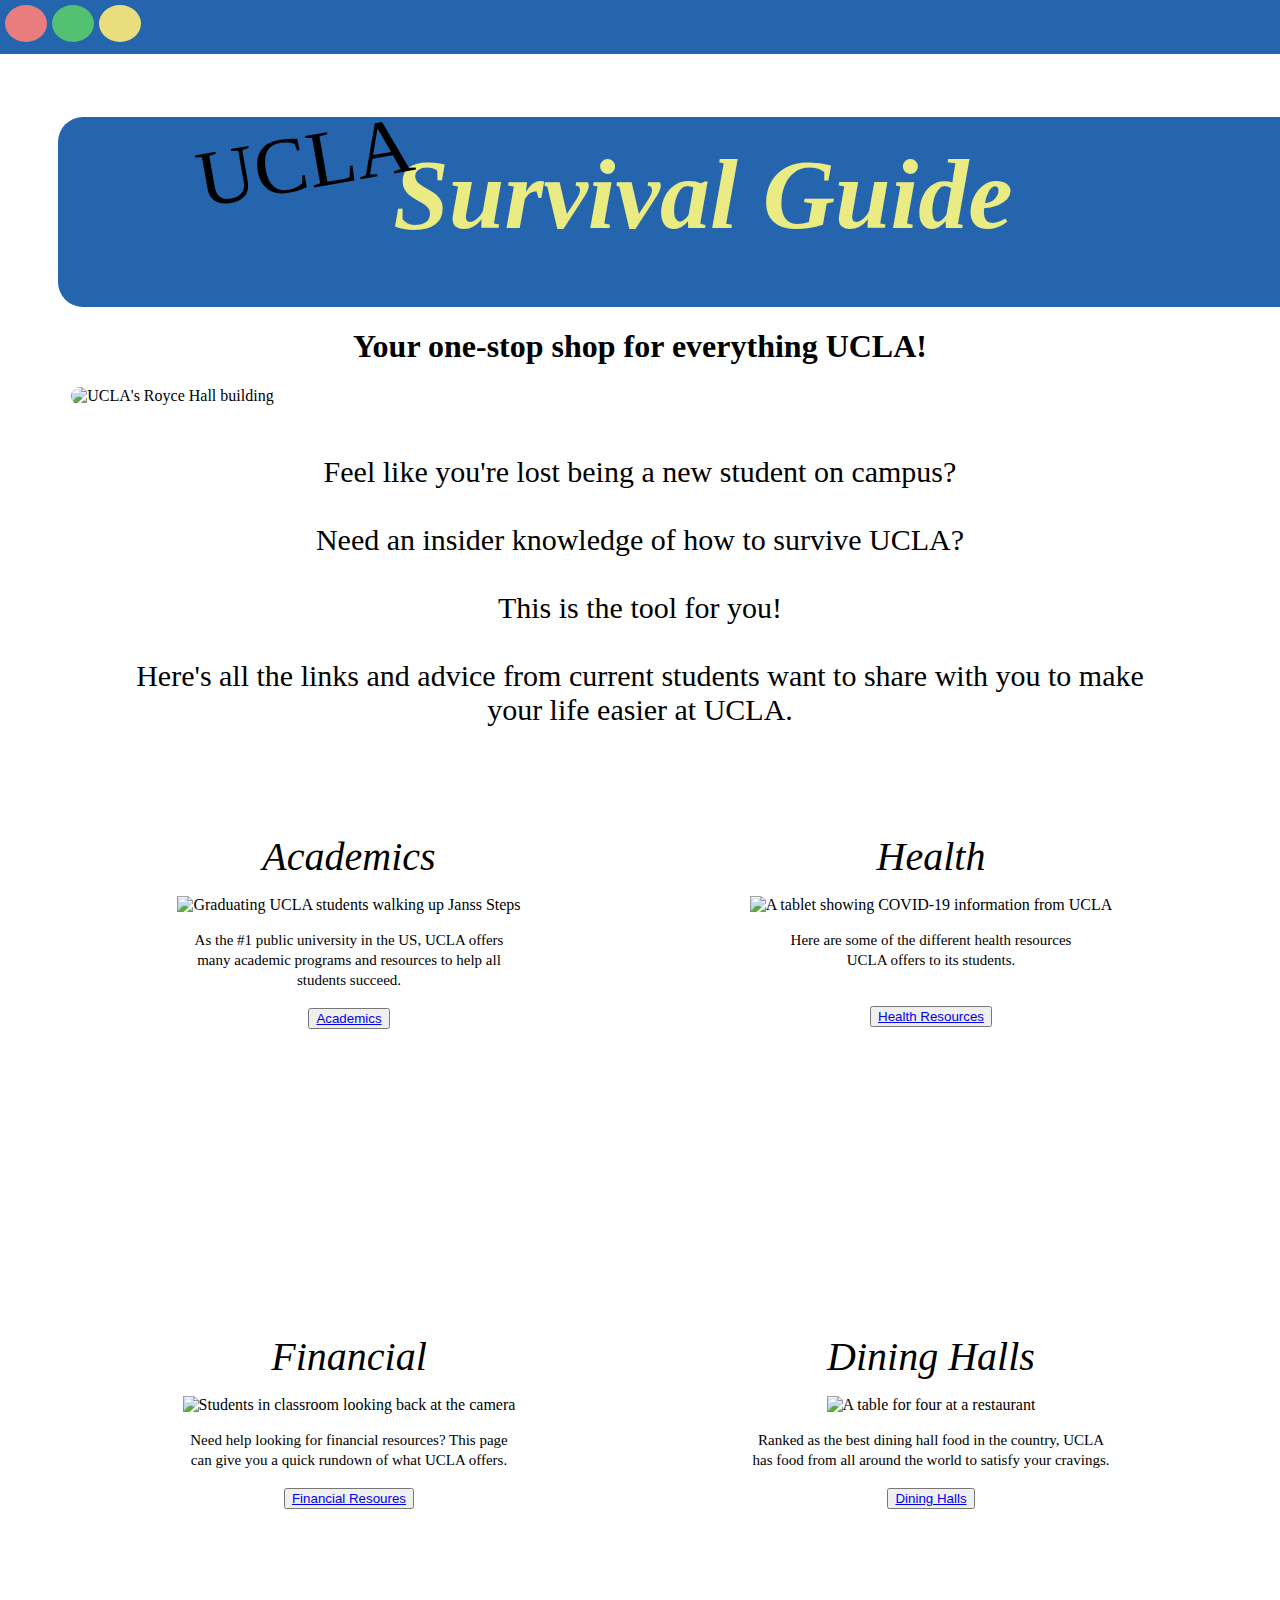
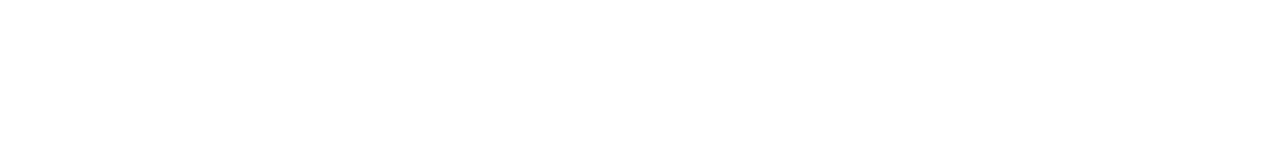
==== index.html @ a4d287a7 "Update index.html" ====
<!DOCTYPE html>
<html>
    <head>
        <title> UCLA Survival Guide </title>
        <link rel="stylesheet" type="text/css" href="style.css">
        <div id="rectangle1">
            <div class="container">
                <div id="ellipse1"></div>
                <div id="ellipse2"></div>
                <div id="ellipse3"></div>
            </div>
        </div>d
    </head>
    <body>
        <div style = "position:relative; left:180px; ">  
            <div id="rotate">UCLA </div> 
        </div>
            <div class="title">
                Survival Guide
            </div>
            
            <h1> Your one-stop shop for everything UCLA! </h1>
            <img src="https://upload.wikimedia.org/wikipedia/commons/9/9a/2019_UCLA_Royce_Hall_2.jpg" class="imgStyle" alt= "UCLA's Royce Hall building">
            <p>
                <div class="box">
                <div class="description">
                    <br>
                Feel like you're lost being a new student on campus? 
                <br>
                <br>
                Need an insider
                knowledge of how to survive UCLA?
                <br> <br> This is the tool for you! 
                <br>
                <br>
                Here's all
                the links and advice from current students want to share with you to
                make your life easier at UCLA. 
                </div>
                </div>
            </p>
            <div class="flex-container">
                <div style="flex-basis: 400px; height: 420px; text-align: center; background-image: url('Component 1.png');"> 
                    <div class= "academics">
                        Academics
                    </div>
                    <p> 
                        <img src="https://ph.ucla.edu/sites/default/files/styles/page_heros/public/images/hero/ucla_day1_UCOP-69%20900x400.jpg?itok=gs4F3gMa" alt="Graduating UCLA students walking up Janss Steps">
                        <br>
                        <div class= "adesc">
                            As the #1 public university in the US, 
                            UCLA offers many academic programs and resources to help 
                            all students succeed.
                        </div>
                        <br>
                        <button type="button">
                            <a href="academics.html">Academics</a>
                        </button>
                    </p>
                </div>
                <div style="flex-basis: 400px; height: 420px; text-align: center; background-image: url('Component 1.png');"> 
                    <div class= "health">
                        Health
                    </div>
                    <p> 
                        <img src="https://ph.ucla.edu/sites/default/files/styles/page_heros/public/images/hero/CHIScomputer3_header_0.png?itok=6lafHT0_" alt="A tablet showing COVID-19 information from UCLA">
                        <div class= "hdesc">
                            Here are some of the different health 
                            resources UCLA offers to its students.
                        </div>
                        <br>
                        <br>
                        <button type="button">
                            <a href="Health.html">Health Resources </a>
                        </button>
                    </p>
                </div>
            </div>
            <div class="flex-container2">
                <div style="flex-basis: 400px; height: 420px; text-align: center; background-image: url('Component 1.png');"> 
                    <div class= "financial">
                        Financial
                    </div>
                    <p> 
                        <img src="https://ph.ucla.edu/sites/default/files/styles/page_heros/public/images/hero/Students%20in%20class%400%2C3x.png?itok=RPNU-t3s" alt="Students in classroom looking back at the camera">
                        <div class= "fdesc">
                            Need help looking for financial resources? 
                            This page can give you a quick rundown of what 
                            UCLA offers. 
                        </div>
                        <br>
                        <button type="button">
                            <a href="Financial.html">Financial Resoures</a>
                        </button>
                    </p>
                </div>
                <div style="flex-basis: 400px; height: 420px; text-align: center; background-image: url('Component 1.png');"> 
                    <div class= "life">
                        Dining Halls
                    </div>
                    <p>
                        <img src="https://ph.ucla.edu/sites/default/files/styles/page_heros/public/images/hero/Shafir%20USA%20Today_header.png?itok=cF_XVhdf" alt="A table for four at a restaurant">
                        <div class="ddesc">
                            Ranked as the best dining hall food in the country, UCLA has food
                            from all around the world to satisfy your cravings.
                        </div>
                        <br>
                        <button type="button">
                            <a href="food.html">Dining Halls</a>
                        </button>
                    </p>
                </div>
            </div>
    </body>
</html>

<style>
    body {
        background-image: url('Background.png');
        background-attachment:fixed; 
        background-size: cover;
    }
    img {
        width: 90%;
        height: auto;
    }
</style>
---- style.css ----
h1 {
    font-family: 'Open Sans', bold;
    text-align: center;
}

#rotate {
    transform: rotate(-10deg);
    font-size: 80px;
    font-family: 'Lobster';
}

#rectangle1{
    background: #2565AE;
    width: 1440px;
    height: 54px;
    position: absolute;
    left: 0%;
    right: 0%;
    top: 0%;
    bottom: 0%;
}

.container {
    flex-direction: row;
    display: flex;
}


#ellipse1{
    background: #E97D7D;
    width: 42px;
    height: 37px;
    border-radius: 50%;
    flex-direction: row;
    margin-top: 5px;
    margin-left: 5px;
}
#ellipse2{
    background: #54C172;
    width: 42px;
    height: 37px;
    border-radius: 50%;
    flex-direction: row;
    margin-top: 5px;
    margin-left: 5px;
}
#ellipse3{
    background: #E9DE7D;
    width: 42px;
    height: 37px;
    border-radius: 50%;
    flex-direction: row;
    margin-top: 5px;
    margin-left: 5px;
}

.title {
    text-align: center;
    font-family: 'Open Sans';
    font-weight: bold;
    font-style: italic;
    font-size: 100px;
    color: #EAEC83;
    border-radius: 25px;
    background: #2565AE;
    padding: 20px;
    width: 1250px;
    height: 150px;
    margin-left: 50px;
    margin-right: 50px;
}

.bruin {
    width: 10%;
    height: auto;
}

.imgStyle{
    display: block;
    border-radius: 50px;
    margin-left: auto;
    margin-right: auto;
}

.box {
    margin-right: 70px;
    margin-left: 70px;
}

.description {
    display: flex;
    text-align: center;
    font-family: 'Open Sans';
    font-size: 30px;
    margin-left: 50px;
    margin-right: 50px;

}
.flex-container{
    display: flex;
    flex-direction: row;
    flex-wrap: wrap;
    justify-content: space-around;
    height: 500px;
    align-items: center;
    margin-right: 50px;
    margin-left: 50px
}

.academics {
    text-align: center;
    font-family: 'Open Sans';
    font-size: 40px;
    font-style: italic;
    position: relative;
    margin-top: 50px;
}

.health {
    text-align: center;
    font-family: 'Open Sans';
    font-size: 40px;
    font-style: italic;
    position: relative;
    margin-top: 50px;
}

.flex-container2{
    display: flex;
    flex-direction: row;
    flex-wrap: wrap;
    justify-content: space-around;
    height: 500px;
    align-items: center;
    margin-right: 50px;
    margin-left: 50px
}

.life {
    text-align: center;
    font-family: 'Open Sans';
    font-size: 40px;
    font-style: italic;
    position: relative;
    margin-top: 50px;
}

.financial {
    text-align: center;
    font-family: 'Open Sans';
    font-size: 40px;
    font-style: italic;
    position: relative;
    margin-top: 50px;
}

.adesc {
    text-align: center;
    font-family: 'Open Sans';
    font-size: 15px;
    font-weight: lighter;
    margin-left: 40px;
    margin-right: 40px;
    line-height: 20px;
}

.fdesc {
    text-align: center;
    font-family: 'Open Sans';
    font-size: 15px;
    font-weight: lighter;
    margin-left: 40px;
    margin-right: 40px;
    line-height: 20px;
}

.hdesc {
    text-align: center;
    font-family: 'Open Sans';
    font-size: 15px;
    font-weight: lighter;
    margin-left: 50px;
    margin-right: 50px;
    line-height: 20px;
}

.ddesc {
    text-align: center;
    font-family: 'Open Sans';
    font-size: 15px;
    font-weight: lighter;
    margin-left: 20px;
    margin-right: 20px;
    line-height: 20px;
}
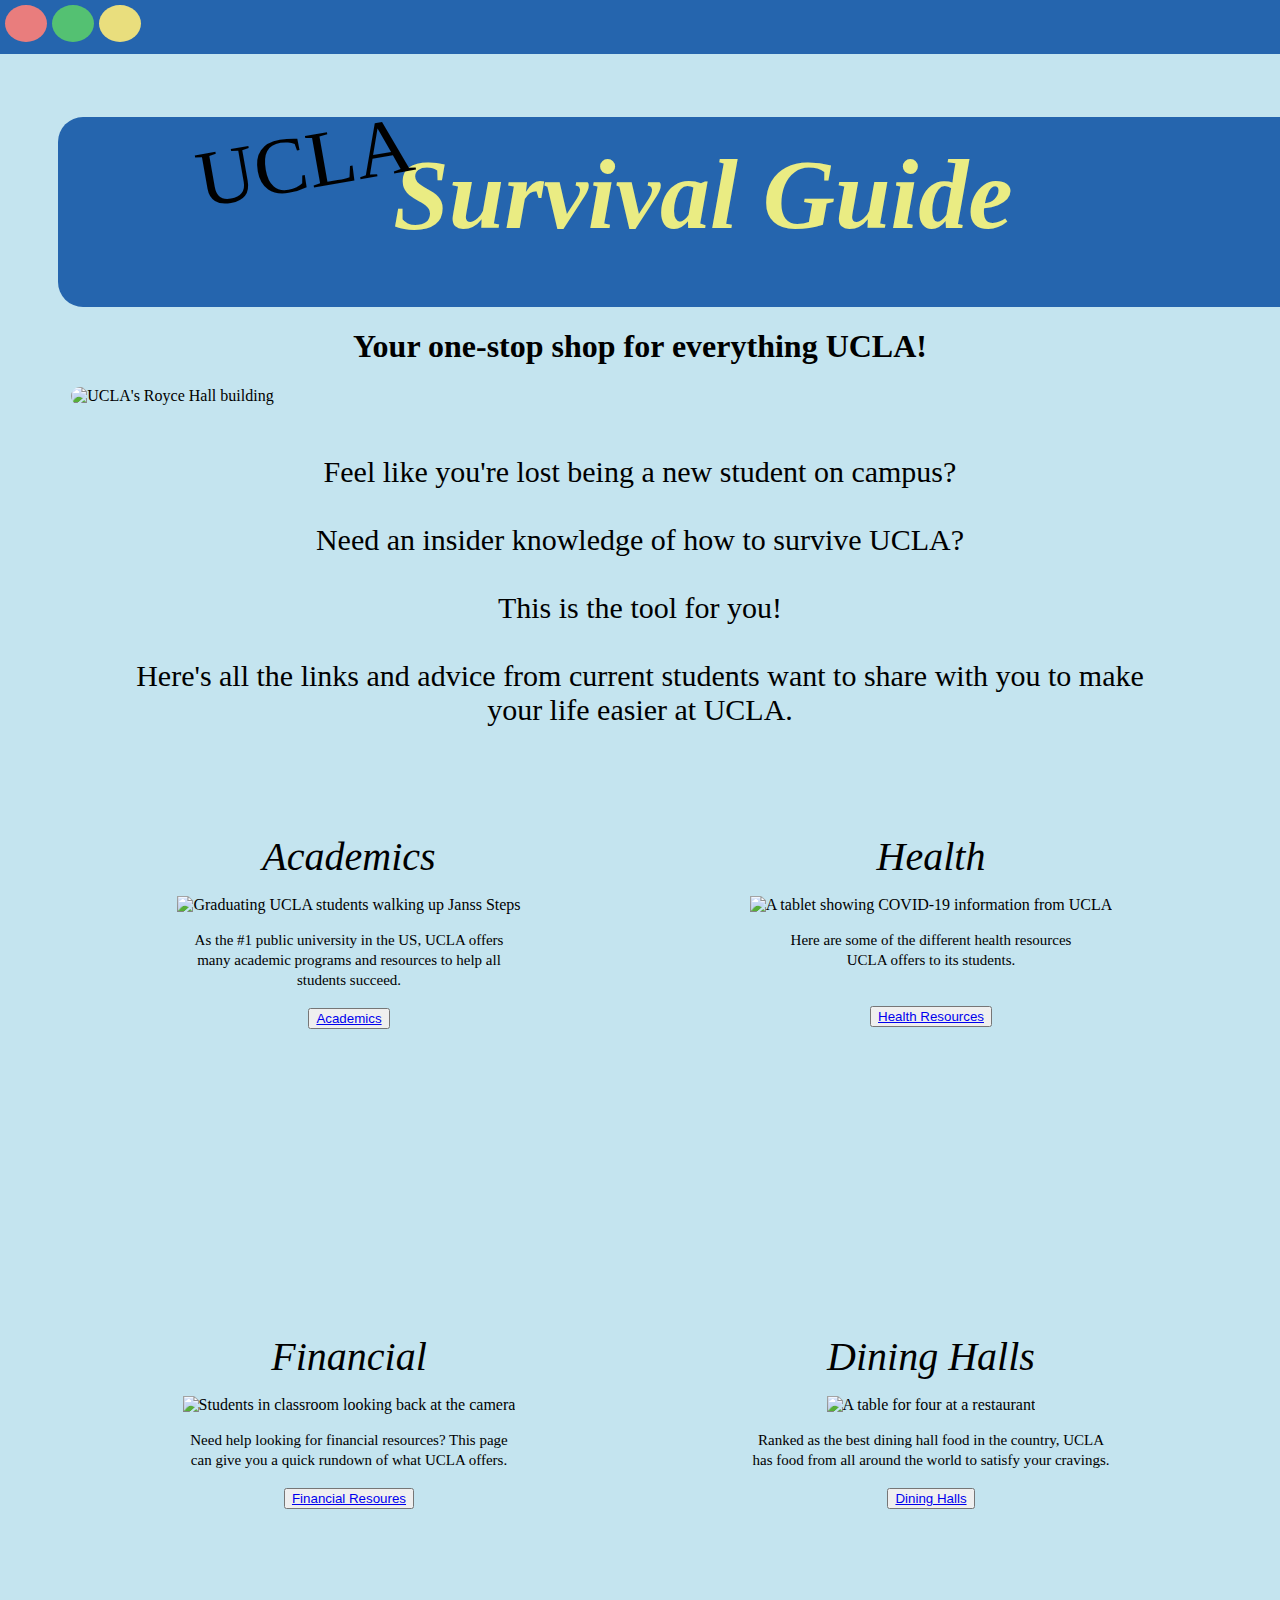
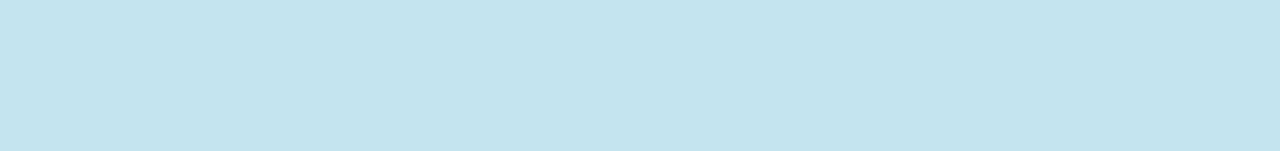
==== commit db50d36e: "Update index.html" ====
--- a/index.html
+++ b/index.html
@@ -40,7 +40,7 @@
                 </div>
             </p>
             <div class="flex-container">
-                <div style="flex-basis: 400px; height: 420px; text-align: center; background-image: url('Component 1.png');"> 
+                <div style="flex-basis: 400px; height: 420px; text-align: center; background-image: url('Component 1.png')"> 
                     <div class= "academics">
                         Academics
                     </div>
@@ -58,7 +58,7 @@
                         </button>
                     </p>
                 </div>
-                <div style="flex-basis: 400px; height: 420px; text-align: center; background-image: url('Component 1.png');"> 
+                <div style="flex-basis: 400px; height: 420px; text-align: center;"> 
                     <div class= "health">
                         Health
                     </div>
@@ -77,7 +77,7 @@
                 </div>
             </div>
             <div class="flex-container2">
-                <div style="flex-basis: 400px; height: 420px; text-align: center; background-image: url('Component 1.png');"> 
+                <div style="flex-basis: 400px; height: 420px; text-align: center;"> 
                     <div class= "financial">
                         Financial
                     </div>
@@ -94,7 +94,7 @@
                         </button>
                     </p>
                 </div>
-                <div style="flex-basis: 400px; height: 420px; text-align: center; background-image: url('Component 1.png');"> 
+                <div style="flex-basis: 400px; height: 420px; text-align: center;"> 
                     <div class= "life">
                         Dining Halls
                     </div>
@@ -116,7 +116,7 @@
 
 <style>
     body {
-        background-image: url('Background.png');
+        background-color: #C4E4EF;
         background-attachment:fixed; 
         background-size: cover;
     }
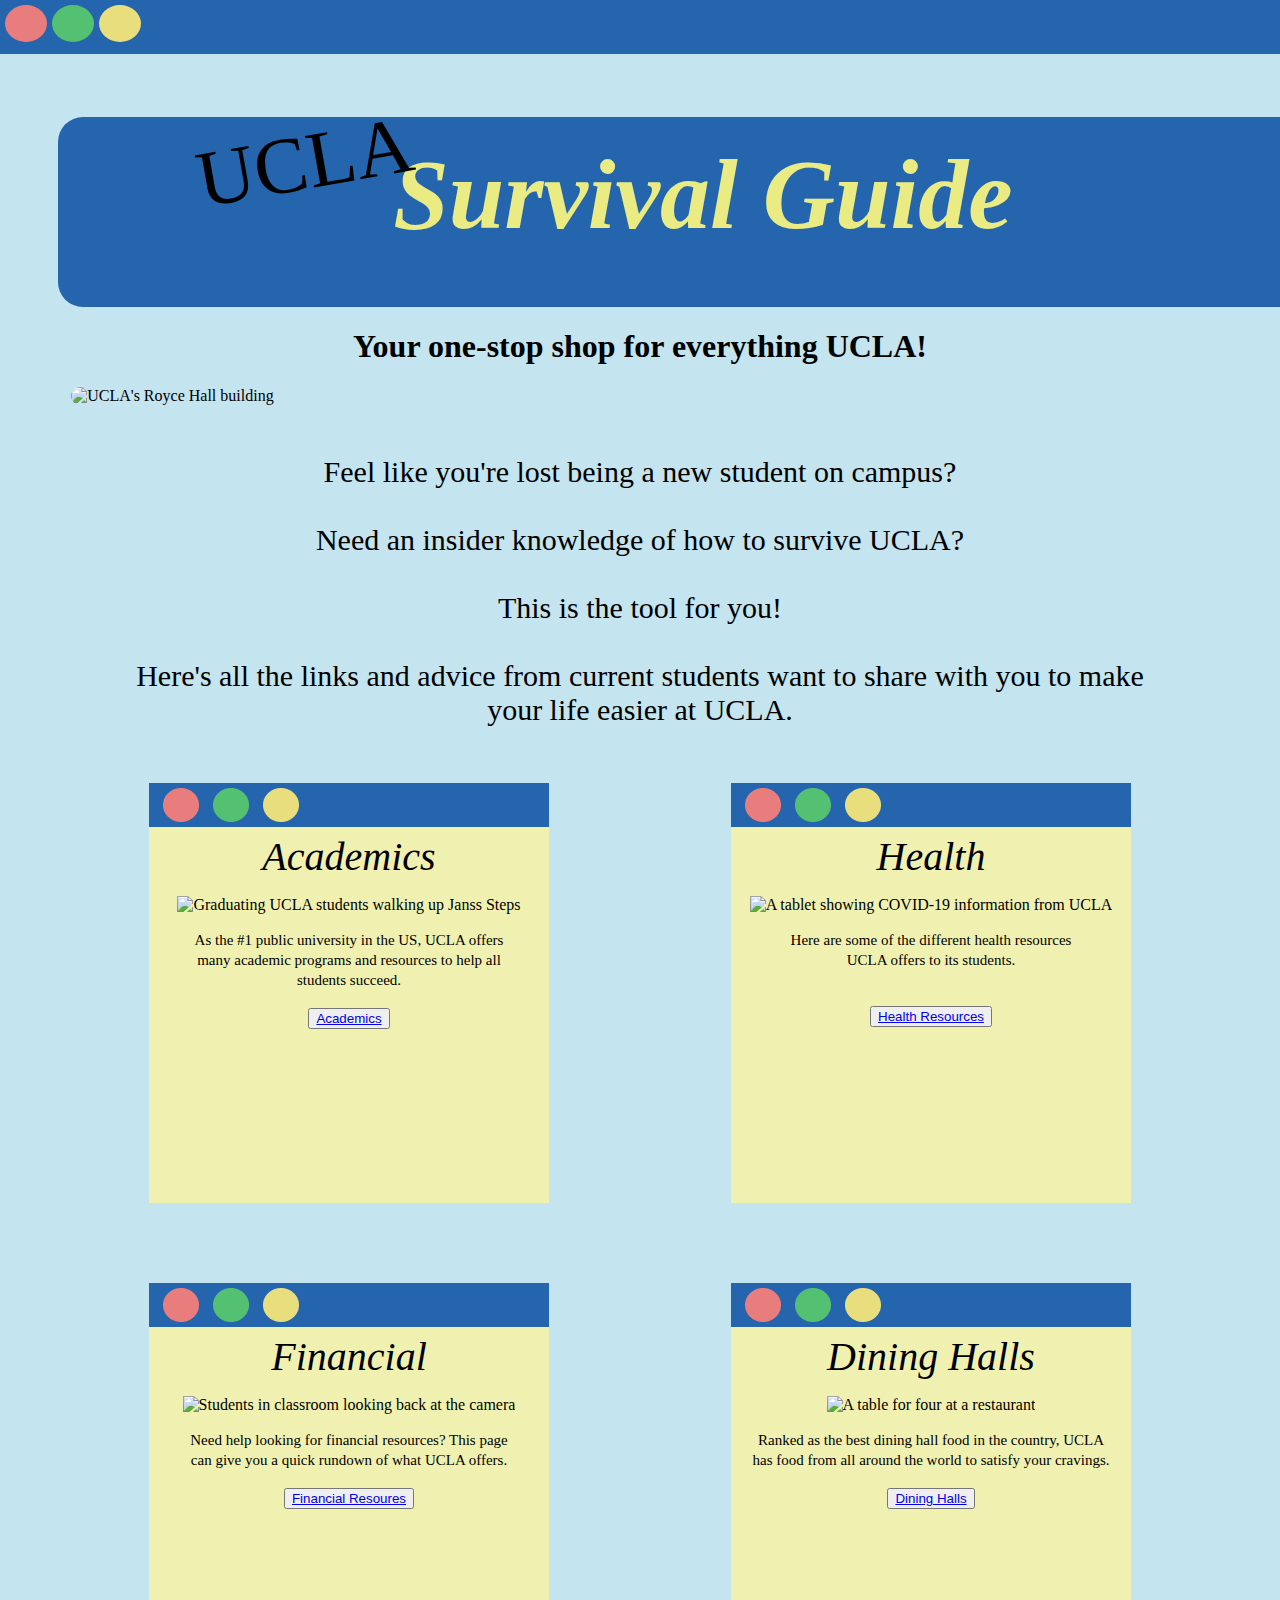
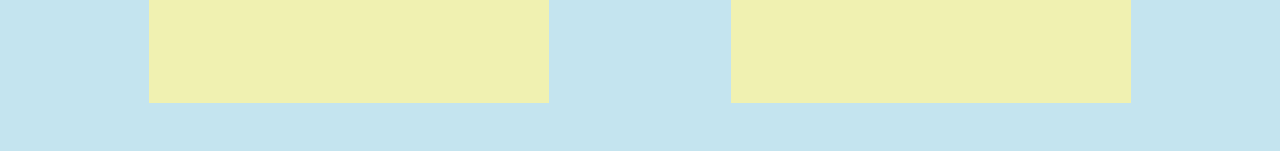
==== commit c2b03ab6: "Update index.html" ====
--- a/index.html
+++ b/index.html
@@ -58,7 +58,7 @@
                         </button>
                     </p>
                 </div>
-                <div style="flex-basis: 400px; height: 420px; text-align: center;"> 
+                <div style="flex-basis: 400px; height: 420px; text-align: center; background-image: url('Component 1.png')"> 
                     <div class= "health">
                         Health
                     </div>
@@ -77,7 +77,7 @@
                 </div>
             </div>
             <div class="flex-container2">
-                <div style="flex-basis: 400px; height: 420px; text-align: center;"> 
+                <div style="flex-basis: 400px; height: 420px; text-align: center; background-image: url('Component 1.png')"> 
                     <div class= "financial">
                         Financial
                     </div>
@@ -94,7 +94,7 @@
                         </button>
                     </p>
                 </div>
-                <div style="flex-basis: 400px; height: 420px; text-align: center;"> 
+                <div style="flex-basis: 400px; height: 420px; text-align: center; background-image: url('Component 1.png')"> 
                     <div class= "life">
                         Dining Halls
                     </div>
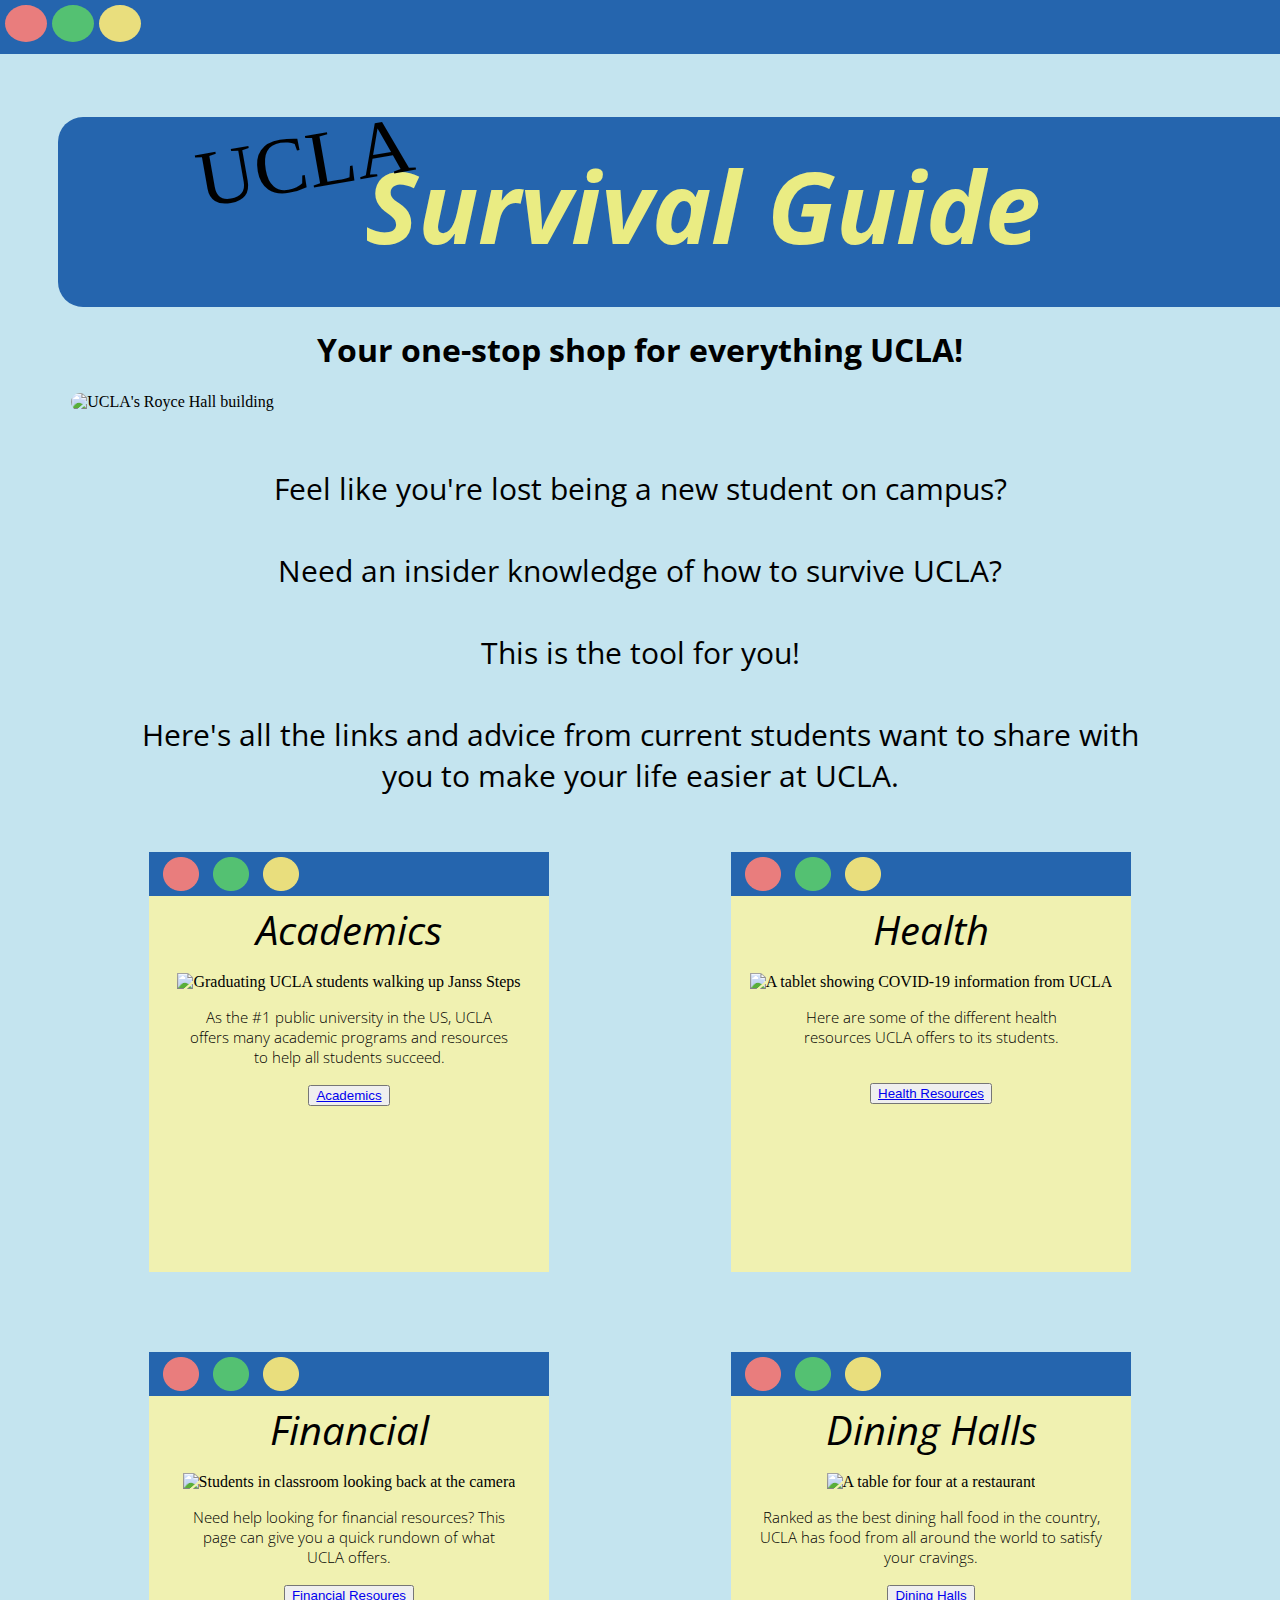
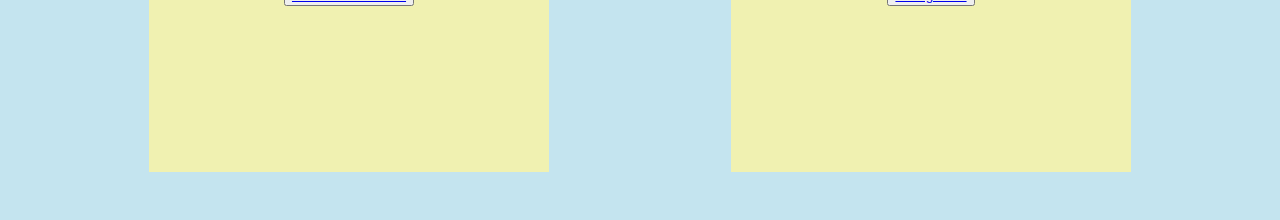
==== commit e541f203: "Update index.html" ====
--- a/index.html
+++ b/index.html
@@ -3,6 +3,7 @@
     <head>
         <title> UCLA Survival Guide </title>
         <link rel="stylesheet" type="text/css" href="style.css">
+        <link href="https://fonts.googleapis.com/css?family=Open+Sans:300,400,700" rel="stylesheet">
         <div id="rectangle1">
             <div class="container">
                 <div id="ellipse1"></div>
@@ -11,6 +12,7 @@
             </div>
         </div>d
     </head>
+    <div class="open-sans-font">
     <body>
         <div style = "position:relative; left:180px; ">  
             <div id="rotate">UCLA </div> 
@@ -111,7 +113,8 @@
                     </p>
                 </div>
             </div>
-    </body>
+</div>
+</body>
 </html>
 
 <style>
--- a/style.css
+++ b/style.css
@@ -11,7 +11,7 @@
 
 #rectangle1{
     background: #2565AE;
-    width: 1440px;
+    width: 100%;
     height: 54px;
     position: absolute;
     left: 0%;
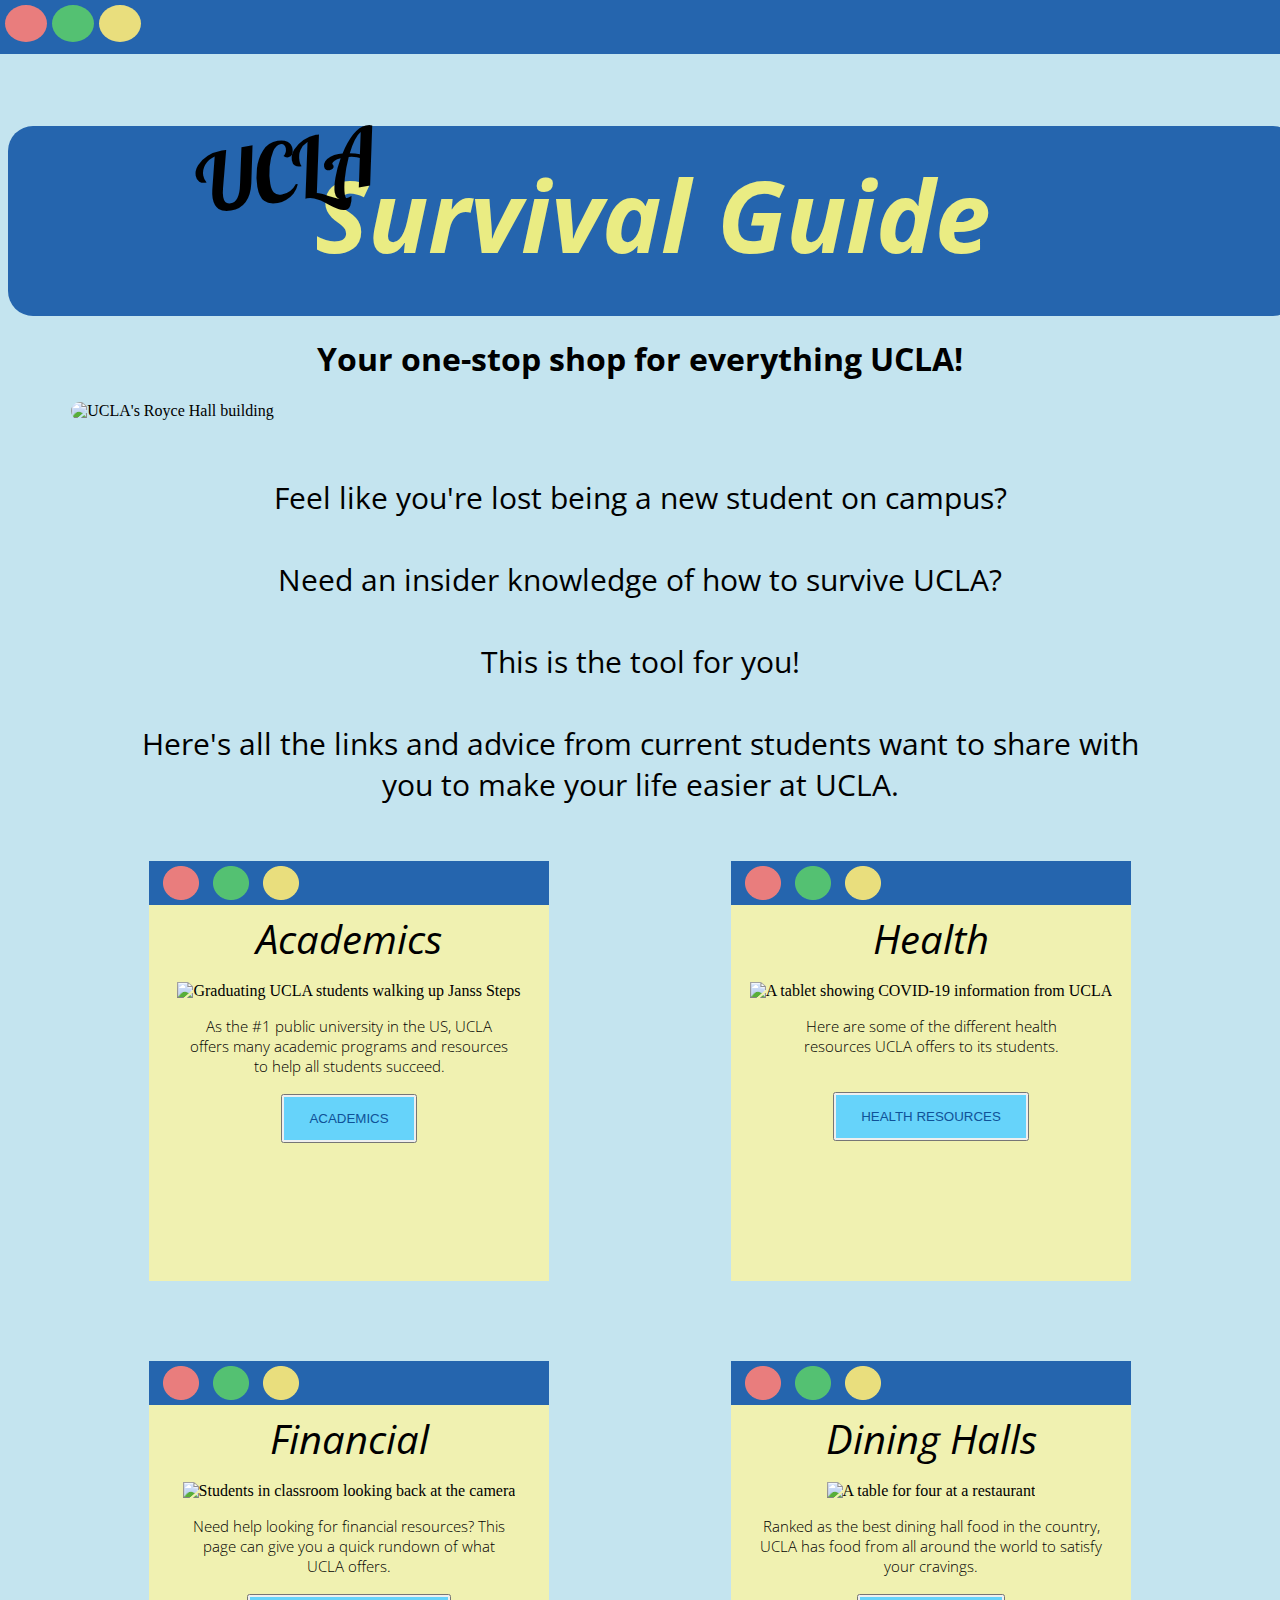
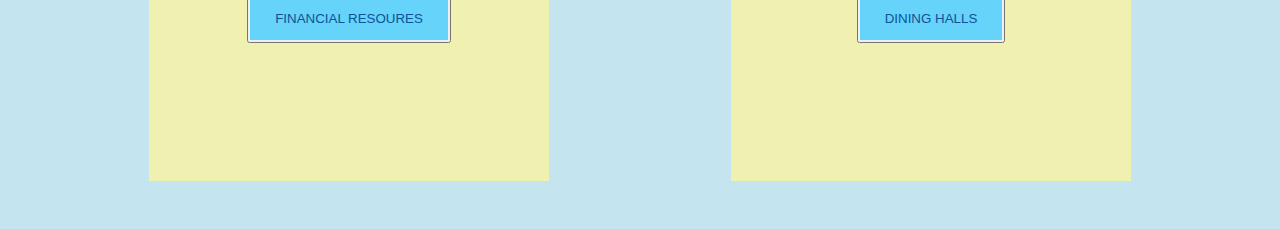
==== commit dbd59c60: "Update index.html" ====
--- a/index.html
+++ b/index.html
@@ -4,6 +4,7 @@
         <title> UCLA Survival Guide </title>
         <link rel="stylesheet" type="text/css" href="style.css">
         <link href="https://fonts.googleapis.com/css?family=Open+Sans:300,400,700" rel="stylesheet">
+        <link rel="stylesheet" type="text/css" href="//fonts.googleapis.com/css?family=Lobster" />
         <div id="rectangle1">
             <div class="container">
                 <div id="ellipse1"></div>
@@ -12,12 +13,14 @@
             </div>
         </div>d
     </head>
-    <div class="open-sans-font">
     <body>
+        <div style="lobster-font">
         <div style = "position:relative; left:180px; ">  
             <div id="rotate">UCLA </div> 
         </div>
-            <div class="title">
+        </div>
+        <div class="open-sans-font"> 
+        <div class="title">
                 Survival Guide
             </div>
             
--- a/style.css
+++ b/style.css
@@ -1,6 +1,24 @@
 h1 {
     font-family: 'Open Sans', bold;
     text-align: center;
+}
+
+a {
+  color: #0F5298;
+  text-decoration: none;
+  text-transform: uppercase;
+  background-color: #66D3FA;
+  padding: 14px 25px;
+  display: inline-block;
+  margin-top: 0px;
+  margin-bottom: 0px;
+  margin-right: -5px;
+  margin-left: -5px;
+  border-color: #0F5298;
+}
+
+a.hover {
+  background-color: #3C99DC;
 }
 
 #rotate {
@@ -66,8 +84,8 @@
     padding: 20px;
     width: 1250px;
     height: 150px;
-    margin-left: 50px;
-    margin-right: 50px;
+    margin-left: auto;
+    margin-right: auto;
 }
 
 .bruin {
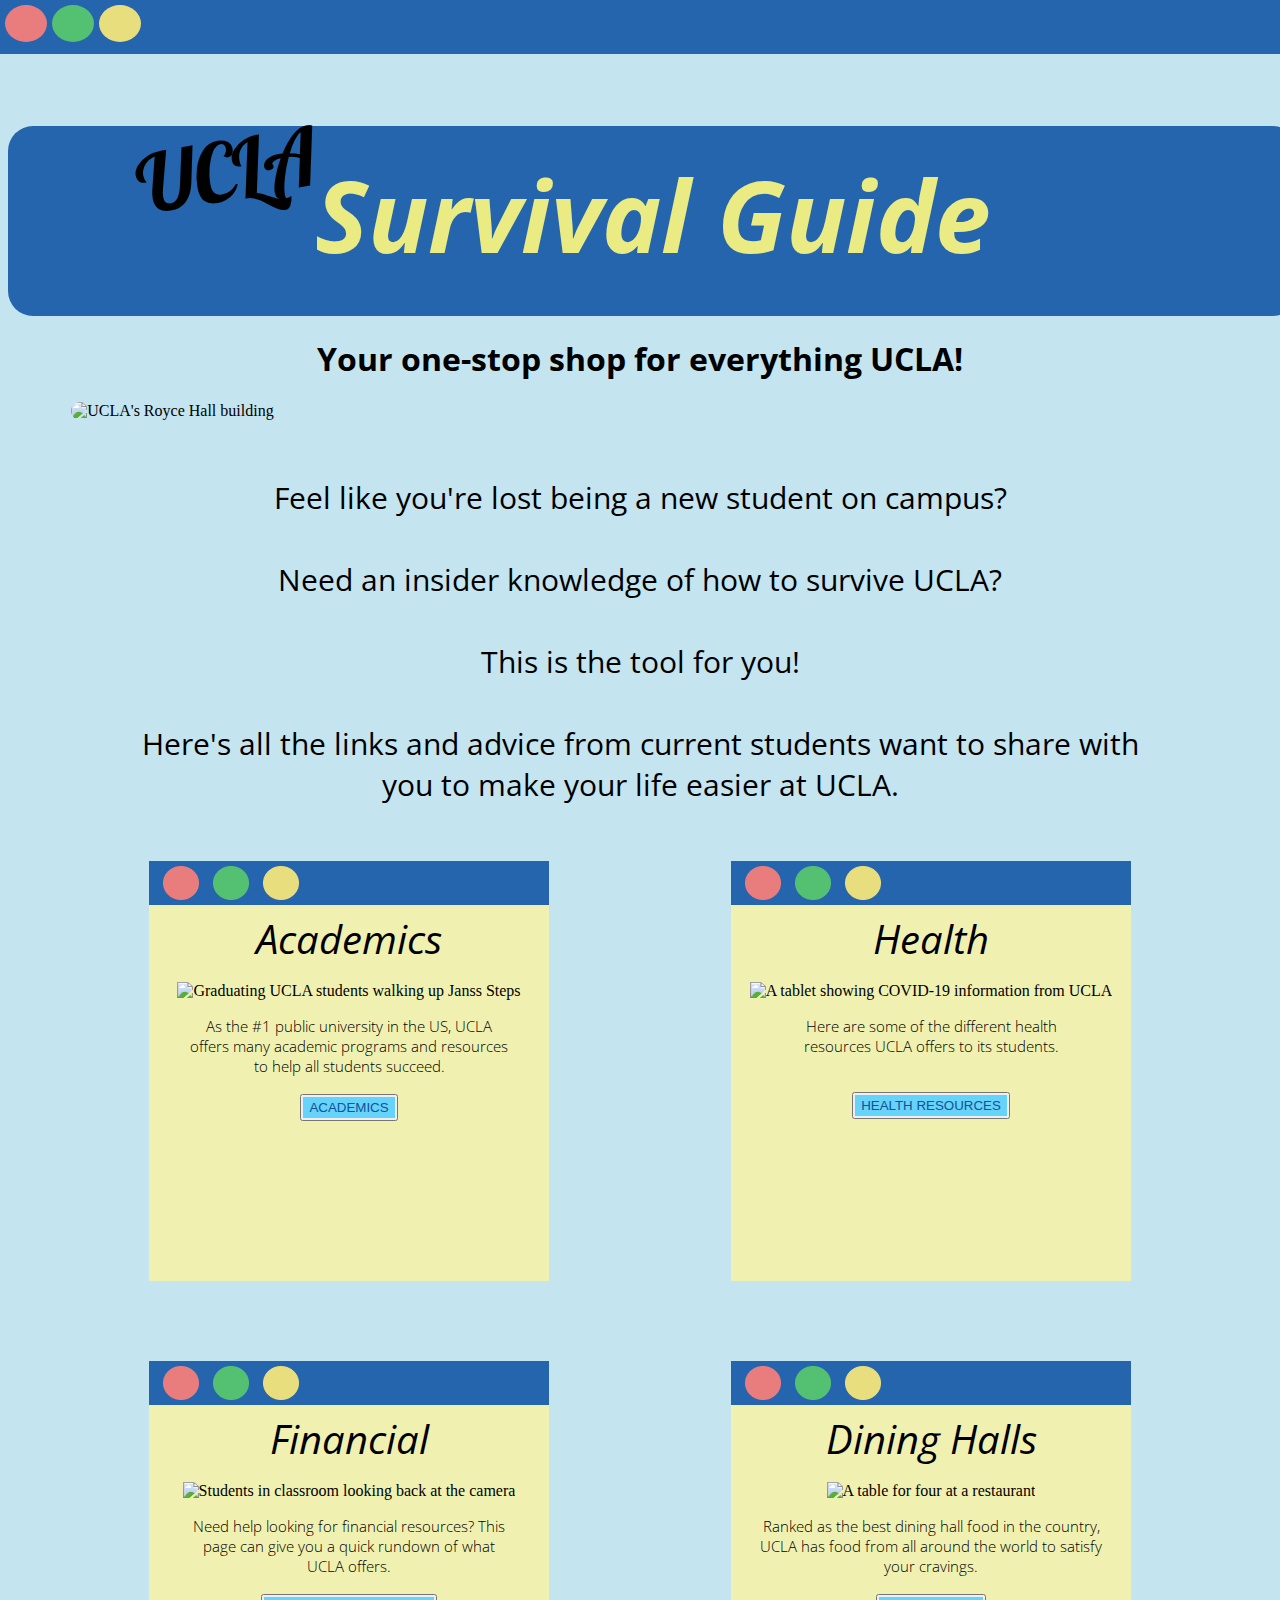
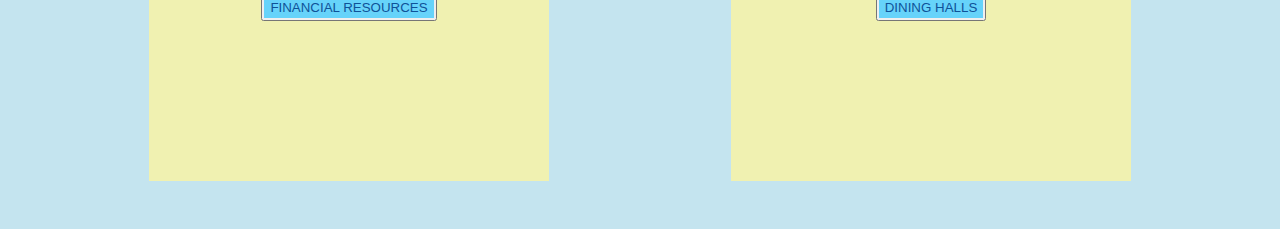
==== commit 580831a2: "Update index.html" ====
--- a/index.html
+++ b/index.html
@@ -15,7 +15,7 @@
     </head>
     <body>
         <div style="lobster-font">
-        <div style = "position:relative; left:180px; ">  
+        <div style = "position:relative; left:120px; ">  
             <div id="rotate">UCLA </div> 
         </div>
         </div>
@@ -95,7 +95,7 @@
                         </div>
                         <br>
                         <button type="button">
-                            <a href="Financial.html">Financial Resoures</a>
+                            <a href="Financial.html">Financial Resources</a>
                         </button>
                     </p>
                 </div>
--- a/style.css
+++ b/style.css
@@ -8,7 +8,7 @@
   text-decoration: none;
   text-transform: uppercase;
   background-color: #66D3FA;
-  padding: 14px 25px;
+  padding: 3px 6px;
   display: inline-block;
   margin-top: 0px;
   margin-bottom: 0px;
